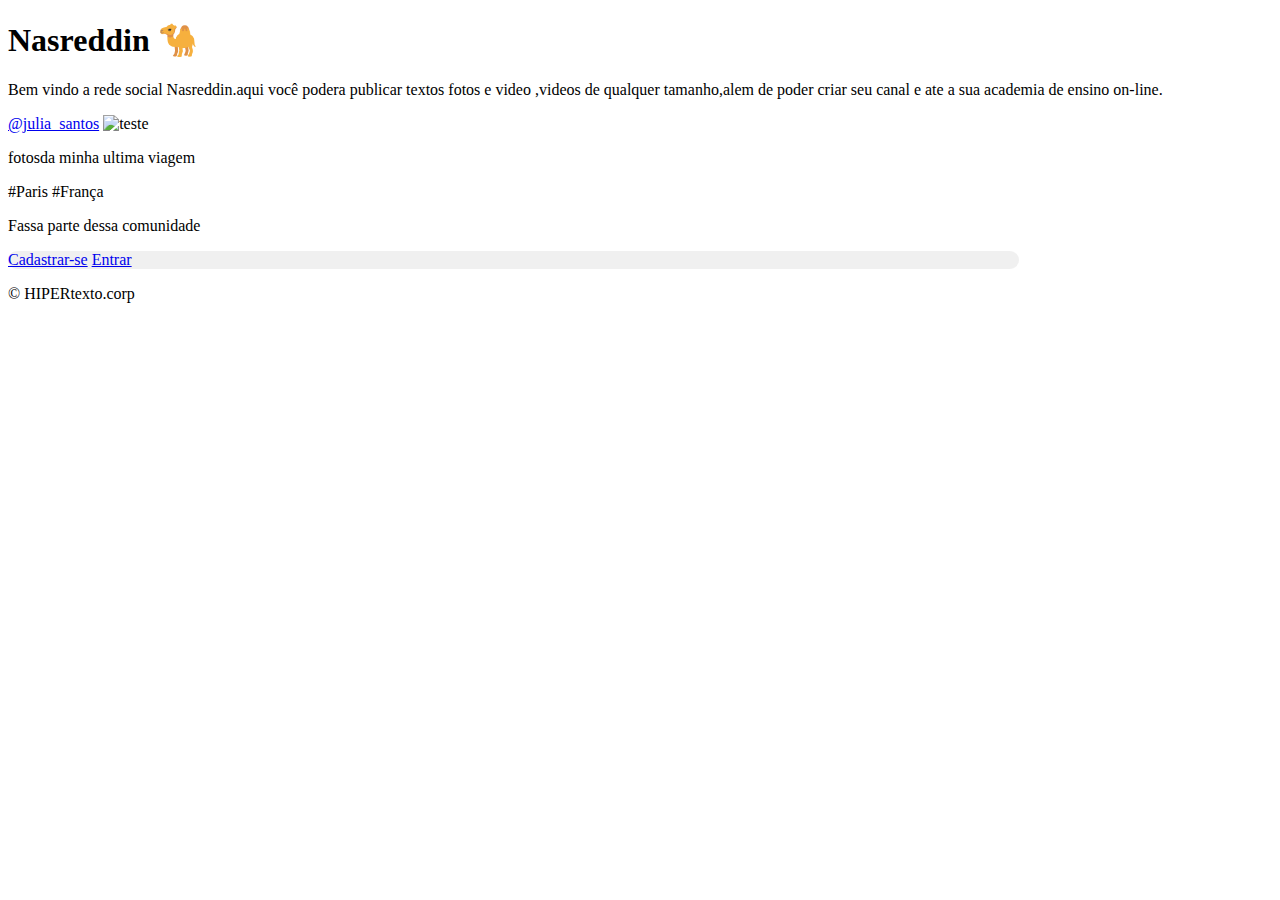
==== blog/blog.html @ 290b55af "Create blog.html" ====
<!DOCTYPE html>
<html lang="pt-br">
<head>
    <meta charset="UTF-8">
    <meta http-equiv="X-UA-Compatible" content="IE=edge">
    <meta name="viewport" content="width=device-width, initial-scale=1.0">
    <title>Nasreddin</title>
    <link rel="stylesheet" href="estilos/style.css">
    <link rel="shortcut icon" href="estilos/favicon.ico" type="image/x-icon">
</head>
<body>
    <header>
        <h1>Nasreddin &#x1F42A</h1>
    </header>
    <div class="textos">
        <p>Bem vindo a rede social Nasreddin.aqui você podera publicar textos fotos e video ,videos de qualquer tamanho,alem de poder criar seu canal e ate a sua academia de ensino on-line.</p>
    </div>
    <div id="post">
        <a href="prfil111">@julia_santos</a>
        <img src="imagens/torreefil.jpg" alt="teste">
        <p>fotosda minha ultima viagem</p>
        <p>#Paris #França</p>
    </div>
    <div class="ultimo">
        
        <p> Fassa parte dessa comunidade</p>
        <div style="background-color: rgba(211, 211, 211, 0.337); width: 80%; border-radius: 20px;">
            <a href="cadastro.html">Cadastrar-se</a>
            <a href="entrar.html">Entrar</a>
        </div>
    </div>
    <footer>
        <p id="rodape">&copy; HIPERtexto.corp</p>
    </footer>
</body>
</html>
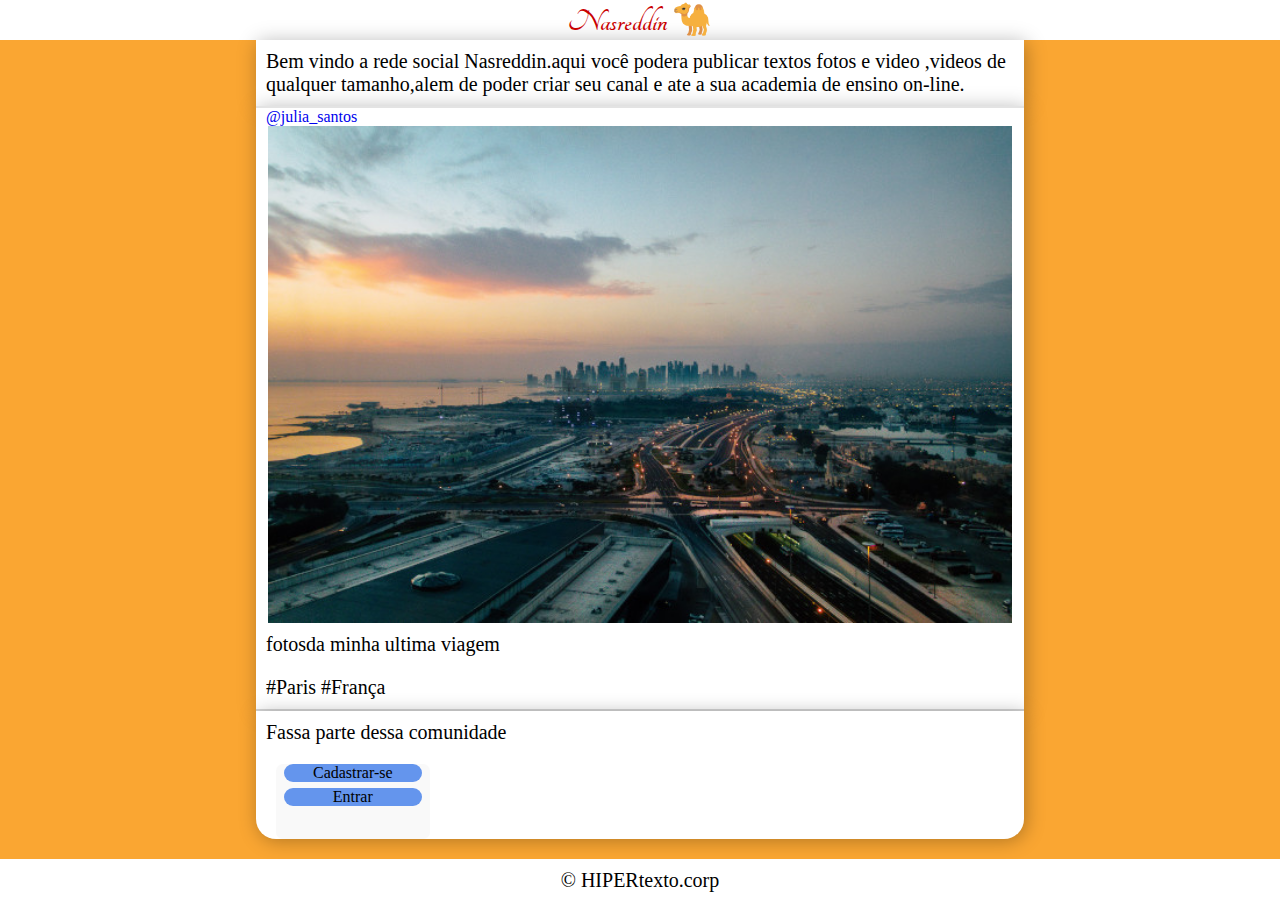
==== commit 6b4e9d60: "bom" ====
--- a/blog/blog.html
+++ b/blog/blog.html
@@ -12,19 +12,19 @@
     <header>
         <h1>Nasreddin &#x1F42A</h1>
     </header>
-    <div class="textos">
+    <div id="textos">
         <p>Bem vindo a rede social Nasreddin.aqui você podera publicar textos fotos e video ,videos de qualquer tamanho,alem de poder criar seu canal e ate a sua academia de ensino on-line.</p>
     </div>
     <div id="post">
         <a href="prfil111">@julia_santos</a>
-        <img src="imagens/torreefil.jpg" alt="teste">
+        <img src="imagens/pexels-pareekshith-indeever-10919552.jpg" alt="teste">
         <p>fotosda minha ultima viagem</p>
         <p>#Paris #França</p>
     </div>
-    <div class="ultimo">
+    <div id="ultimo">
         
         <p> Fassa parte dessa comunidade</p>
-        <div style="background-color: rgba(211, 211, 211, 0.337); width: 80%; border-radius: 20px;">
+        <div style="background-color: rgba(211, 211, 211, 0.124); width: 20%; border-radius: 7px; margin: 10px 20px;padding-bottom: 27px;box-shadow: none;" >
             <a href="cadastro.html">Cadastrar-se</a>
             <a href="entrar.html">Entrar</a>
         </div>
--- a/blog/estilos/style.css
+++ b/blog/estilos/style.css
@@ -0,0 +1,68 @@
+@charset "UTF-08";
+
+@import url('https://fonts.googleapis.com/css2?family=Tangerine&display=swap');
+
+body{
+    background-color: #FAA632;
+    margin: 0px;
+}
+header{
+    background-color: white;
+    font-family: 'Tangerine', cursive;
+}
+main{
+    box-shadow: 2px 2px 2px black;
+}
+
+header>h1{
+    color: #c90000;
+    text-align: center;
+    margin: 0px;
+}
+div{
+    margin: 0px auto ;
+    background: white;
+    width: 60%;
+    box-shadow: 2px 2px 19px rgba(0, 0, 0, 0.29);
+}
+p{
+    margin: 0px;
+    padding: 10px;
+    font-weight: 500;
+    font-size: 20px;
+}
+div#post>a{
+    padding-left: 10px;
+    text-decoration: none;
+
+}
+div#post{
+    border-top: 2px solid rgba(0, 0, 0, 0.11);
+    border-bottom: 2px solid rgba(0, 0, 0, 0.158);
+}
+div#post>img{
+    width: 97%;
+    display: block;
+    margin: auto;
+}
+div#ultimo{
+    border-radius:0px 0px 20px 20px;
+
+}
+
+div#ultimo>div>a{
+    text-decoration: none;
+    background-color: cornflowerblue;
+    color: black;
+    display: block;
+    text-align: center;
+    border-radius: 20px;
+    margin: 6px auto ;
+    width: 90%;
+}
+
+footer{
+    background-color: white;
+    text-align: center;
+    margin-top: 20px;
+}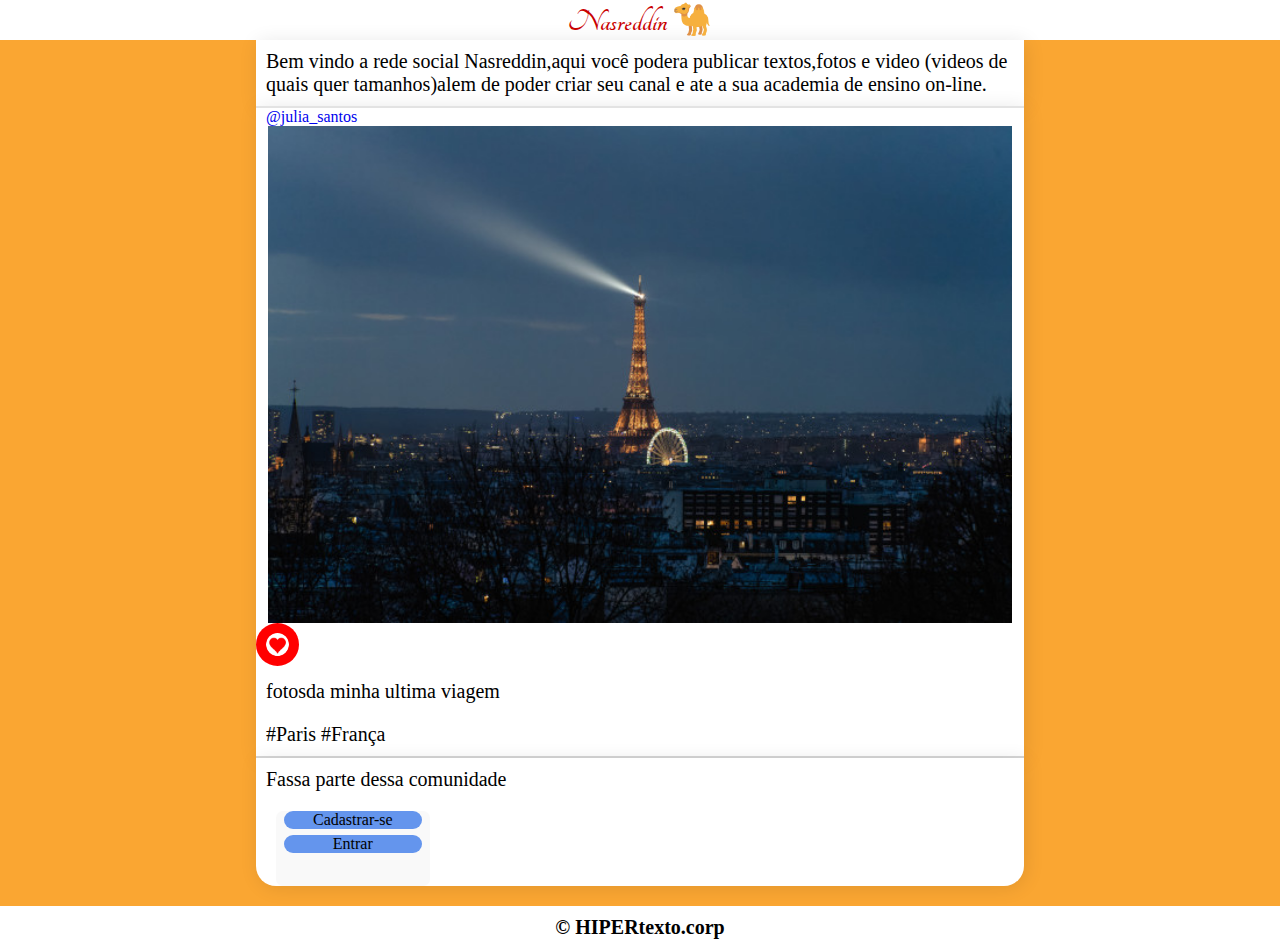
==== commit e2153840: "l" ====
--- a/blog/blog.html
+++ b/blog/blog.html
@@ -13,11 +13,12 @@
         <h1>Nasreddin &#x1F42A</h1>
     </header>
     <div id="textos">
-        <p>Bem vindo a rede social Nasreddin.aqui você podera publicar textos fotos e video ,videos de qualquer tamanho,alem de poder criar seu canal e ate a sua academia de ensino on-line.</p>
+        <p>Bem vindo a rede social Nasreddin,aqui você podera publicar textos,fotos e video (videos de quais quer tamanhos)alem de poder criar seu canal e ate a sua academia de ensino on-line.</p>
     </div>
     <div id="post">
         <a href="prfil111">@julia_santos</a>
-        <img src="imagens/pexels-pareekshith-indeever-10919552.jpg" alt="teste">
+        <img src="imagens/pexels-hans-d-10915277.jpg" alt="teste">
+        <img src="imagens/essa.png" alt="coraçao" id="coração">
         <p>fotosda minha ultima viagem</p>
         <p>#Paris #França</p>
     </div>
@@ -30,7 +31,7 @@
         </div>
     </div>
     <footer>
-        <p id="rodape">&copy; HIPERtexto.corp</p>
+        <p id="rodape"><strong>&copy; HIPERtexto.corp</strong></p>
     </footer>
 </body>
 </html>--- a/blog/estilos/style.css
+++ b/blog/estilos/style.css
@@ -23,7 +23,7 @@
     margin: 0px auto ;
     background: white;
     width: 60%;
-    box-shadow: 2px 2px 19px rgba(0, 0, 0, 0.29);
+    box-shadow: 2px 2px 19px rgba(0, 0, 0, 0.097);
 }
 p{
     margin: 0px;
@@ -45,6 +45,13 @@
     display: block;
     margin: auto;
 }
+div#post>img#coração{
+    width: 3%;
+    display: inline-block;
+    padding: 10px;
+    background-color: red;
+    border-radius: 40px;
+}
 div#ultimo{
     border-radius:0px 0px 20px 20px;
 
@@ -60,7 +67,9 @@
     margin: 6px auto ;
     width: 90%;
 }
-
+div#ultimo>div>a:hover{
+    background-color:rgb(62, 93, 151) ;
+}
 footer{
     background-color: white;
     text-align: center;
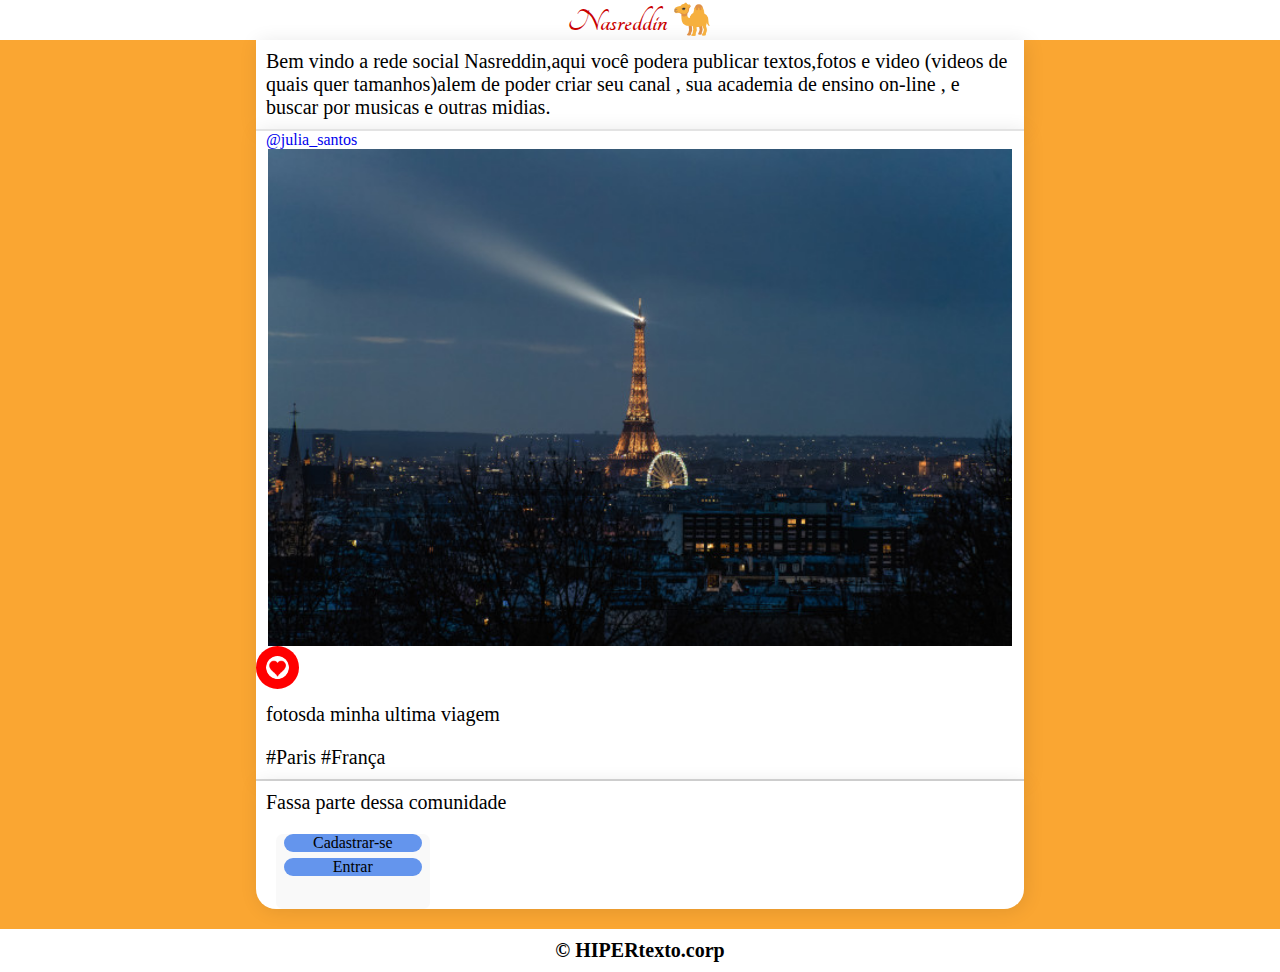
==== commit f68e1335: "j" ====
--- a/blog/blog.html
+++ b/blog/blog.html
@@ -13,7 +13,7 @@
         <h1>Nasreddin &#x1F42A</h1>
     </header>
     <div id="textos">
-        <p>Bem vindo a rede social Nasreddin,aqui você podera publicar textos,fotos e video (videos de quais quer tamanhos)alem de poder criar seu canal e ate a sua academia de ensino on-line.</p>
+        <p>Bem vindo a rede social Nasreddin,aqui você podera publicar textos,fotos e video (videos de quais quer tamanhos)alem de poder criar seu canal , sua academia de ensino on-line , e buscar por musicas e outras midias.</p>
     </div>
     <div id="post">
         <a href="prfil111">@julia_santos</a>
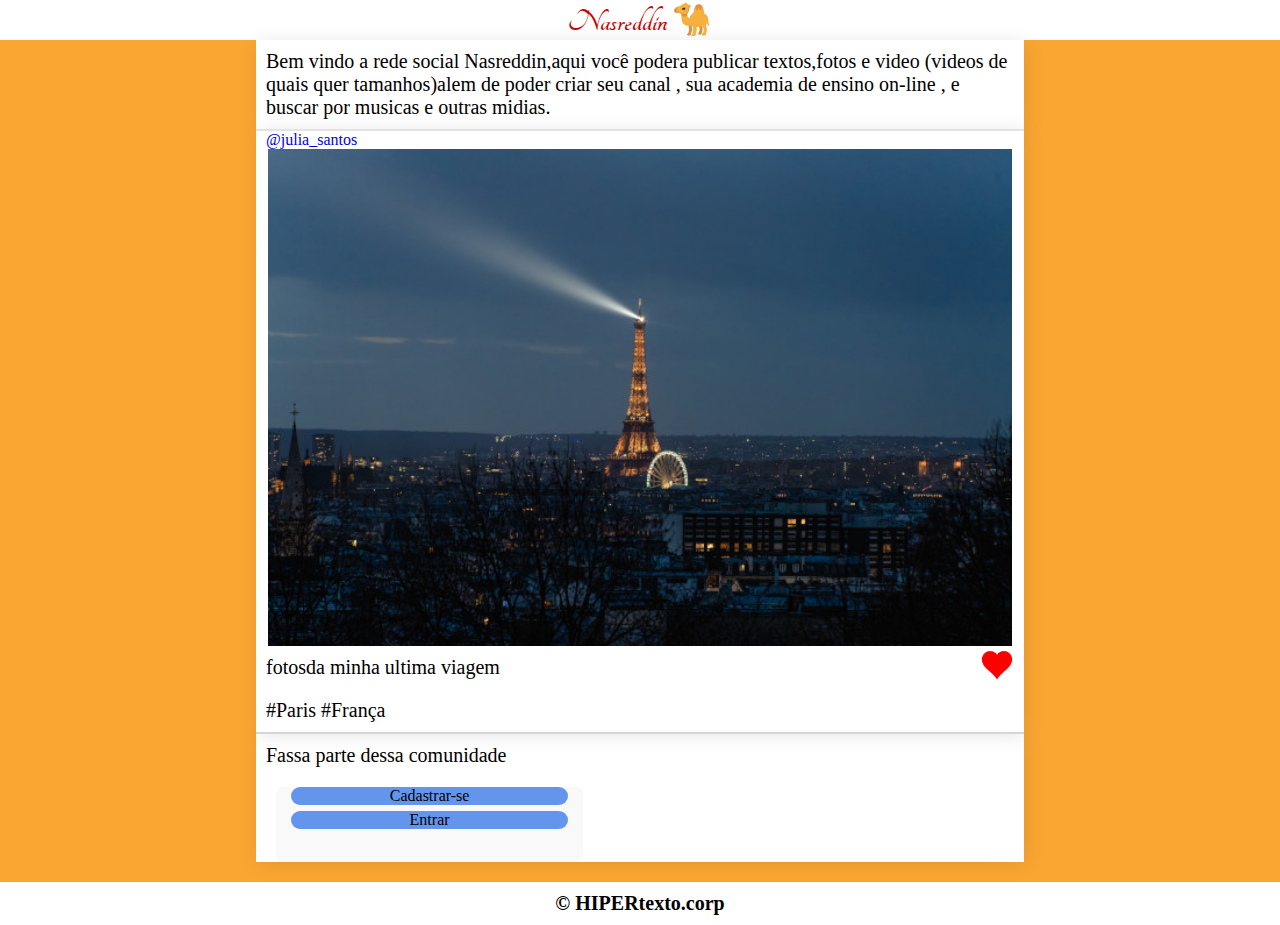
==== commit ec654fe6: "nov" ====
--- a/blog/blog.html
+++ b/blog/blog.html
@@ -18,14 +18,14 @@
     <div id="post">
         <a href="prfil111">@julia_santos</a>
         <img src="imagens/pexels-hans-d-10915277.jpg" alt="teste">
-        <img src="imagens/essa.png" alt="coraçao" id="coração">
+        <img src="imagens/coraçao.png" alt="coraçao" id="coração">
         <p>fotosda minha ultima viagem</p>
         <p>#Paris #França</p>
     </div>
     <div id="ultimo">
         
         <p> Fassa parte dessa comunidade</p>
-        <div style="background-color: rgba(211, 211, 211, 0.124); width: 20%; border-radius: 7px; margin: 10px 20px;padding-bottom: 27px;box-shadow: none;" >
+        <div style="background-color: rgba(211, 211, 211, 0.124); width: 40%; border-radius: 7px; margin: 10px 20px;padding-bottom: 27px;box-shadow: none;" >
             <a href="cadastro.html">Cadastrar-se</a>
             <a href="entrar.html">Entrar</a>
         </div>
--- a/blog/estilos/style.css
+++ b/blog/estilos/style.css
@@ -39,6 +39,7 @@
 div#post{
     border-top: 2px solid rgba(0, 0, 0, 0.11);
     border-bottom: 2px solid rgba(0, 0, 0, 0.158);
+    position: relative;
 }
 div#post>img{
     width: 97%;
@@ -46,14 +47,16 @@
     margin: auto;
 }
 div#post>img#coração{
-    width: 3%;
-    display: inline-block;
-    padding: 10px;
+    width: 5%;
+    display: inline;
     background-color: red;
-    border-radius: 40px;
+    position: absolute;
+    left: 94%;
+    
 }
+div#post>img#coração:clic
 div#ultimo{
-    border-radius:0px 0px 20px 20px;
+    border-radius: 0px 0px 20px 20px;
 
 }
 
@@ -63,7 +66,7 @@
     color: black;
     display: block;
     text-align: center;
-    border-radius: 20px;
+    border-radius: 10px;
     margin: 6px auto ;
     width: 90%;
 }
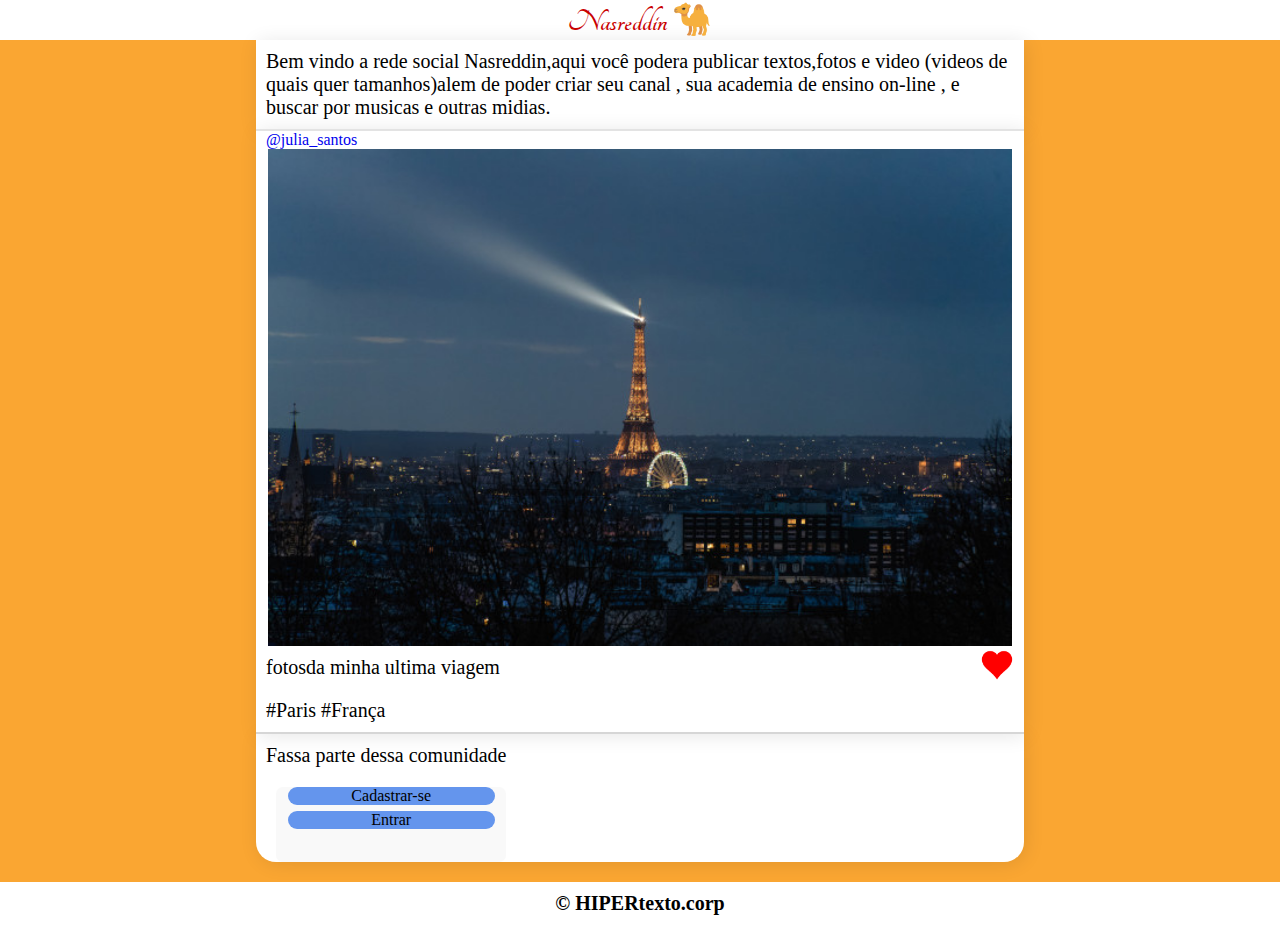
==== commit d5db88e5: "nov" ====
--- a/blog/blog.html
+++ b/blog/blog.html
@@ -23,9 +23,8 @@
         <p>#Paris #França</p>
     </div>
     <div id="ultimo">
-        
         <p> Fassa parte dessa comunidade</p>
-        <div style="background-color: rgba(211, 211, 211, 0.124); width: 40%; border-radius: 7px; margin: 10px 20px;padding-bottom: 27px;box-shadow: none;" >
+        <div style="background-color: rgba(211, 211, 211, 0.124); max-width: 30%; border-radius: 7px; margin: 10px 20px;  padding-bottom: 27px ; box-shadow: none;" >
             <a href="cadastro.html">Cadastrar-se</a>
             <a href="entrar.html">Entrar</a>
         </div>
--- a/blog/estilos/style.css
+++ b/blog/estilos/style.css
@@ -54,7 +54,6 @@
     left: 94%;
     
 }
-div#post>img#coração:clic
 div#ultimo{
     border-radius: 0px 0px 20px 20px;
 
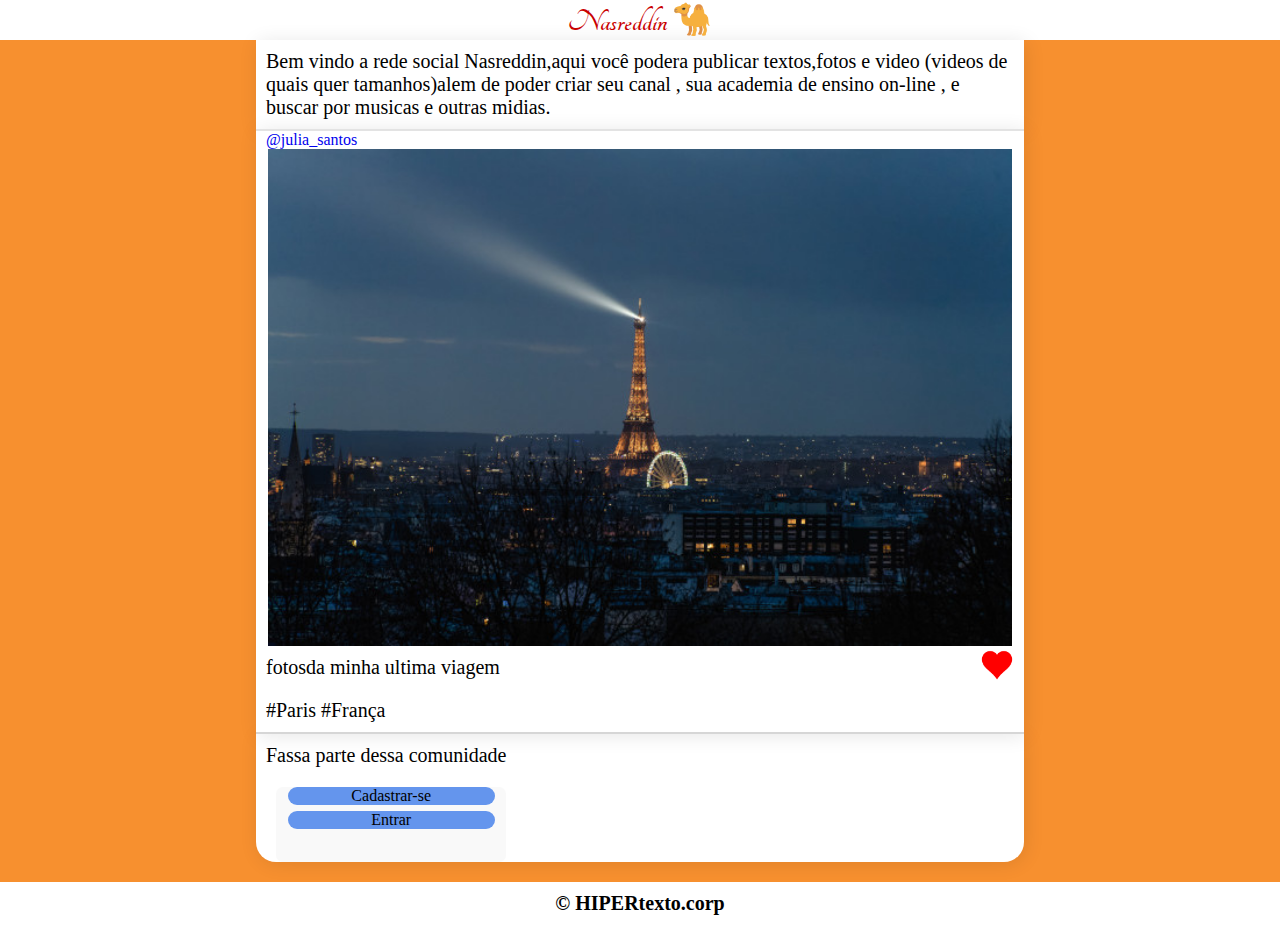
==== commit 04efe1ac: "nov" ====
--- a/blog/estilos/style.css
+++ b/blog/estilos/style.css
@@ -2,8 +2,13 @@
 
 @import url('https://fonts.googleapis.com/css2?family=Tangerine&display=swap');
 
+@font-face {
+    font-family: 'Tangerine';
+    src: url('Tangerine-Regular.ttf') format('opentype');
+}
+
 body{
-    background-color: #FAA632;
+    background-color: #f7902f;
     margin: 0px;
 }
 header{
@@ -24,6 +29,9 @@
     background: white;
     width: 60%;
     box-shadow: 2px 2px 19px rgba(0, 0, 0, 0.097);
+}
+img{
+    width: 40%;
 }
 p{
     margin: 0px;
